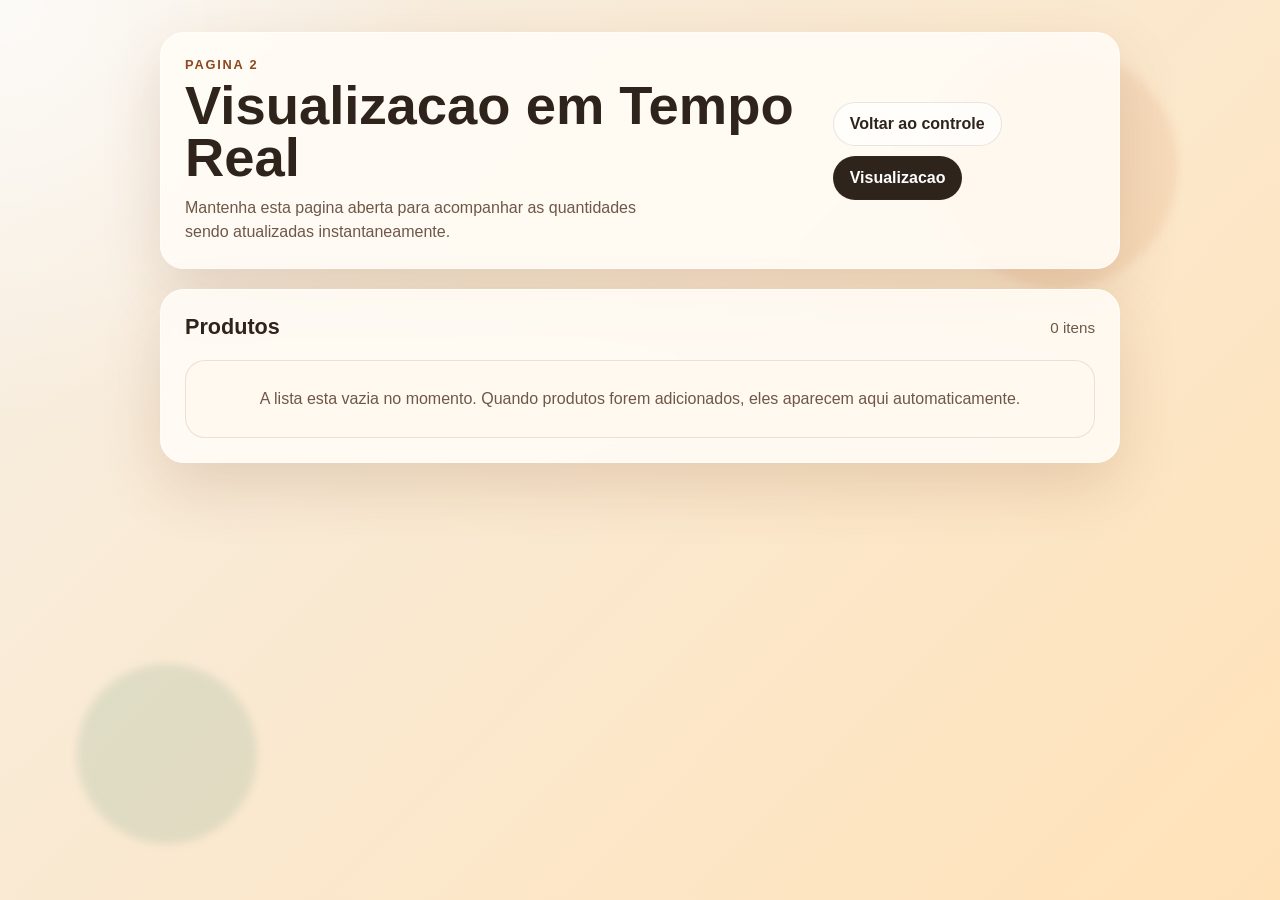
==== visualizacao.html @ 7b587efa "primeiro commit" ====
<!DOCTYPE html>
<html lang="pt-BR">
  <head>
    <meta charset="UTF-8" />
    <meta name="viewport" content="width=device-width, initial-scale=1.0" />
    <title>Visualizacao da Lista</title>
    <link rel="stylesheet" href="styles.css" />
  </head>
  <body>
    <main class="layout">
      <section class="card hero viewer-hero">
        <div>
          <p class="eyebrow">Pagina 2</p>
          <h1>Visualizacao em Tempo Real</h1>
          <p class="lead">
            Mantenha esta pagina aberta para acompanhar as quantidades sendo
            atualizadas instantaneamente.
          </p>
        </div>

        <nav class="nav-links">
          <a class="nav-link" href="index.html">Voltar ao controle</a>
          <a class="nav-link active" href="visualizacao.html">Visualizacao</a>
        </nav>
      </section>

      <section class="card">
        <div class="section-header">
          <h2>Produtos</h2>
          <span id="total-items" class="total-items">0 itens</span>
        </div>
        <div id="viewer-list" class="viewer-list" aria-live="polite"></div>
      </section>
    </main>

    <script src="app.js"></script>
  </body>
</html>
---- styles.css ----
:root {
  --bg: #f6efe5;
  --bg-accent: #ffe2b8;
  --card: rgba(255, 252, 246, 0.88);
  --card-strong: #fff9f0;
  --text: #2f241c;
  --muted: #6e5848;
  --line: rgba(79, 54, 35, 0.12);
  --primary: #c96d38;
  --primary-dark: #8e471e;
  --danger: #b44747;
  --success: #2d7f5e;
  --shadow: 0 24px 60px rgba(116, 65, 29, 0.16);
}

* {
  box-sizing: border-box;
}

body {
  margin: 0;
  min-height: 100vh;
  font-family: "Trebuchet MS", "Segoe UI", sans-serif;
  color: var(--text);
  background:
    radial-gradient(circle at top left, rgba(255, 255, 255, 0.72), transparent 28%),
    linear-gradient(135deg, var(--bg) 0%, var(--bg-accent) 100%);
}

body::before,
body::after {
  content: "";
  position: fixed;
  inset: auto;
  border-radius: 999px;
  pointer-events: none;
  filter: blur(4px);
}

body::before {
  width: 240px;
  height: 240px;
  top: 48px;
  right: 8%;
  background: rgba(201, 109, 56, 0.1);
}

body::after {
  width: 180px;
  height: 180px;
  bottom: 56px;
  left: 6%;
  background: rgba(45, 127, 94, 0.12);
}

.layout {
  width: min(960px, calc(100% - 32px));
  margin: 0 auto;
  padding: 32px 0 48px;
  display: grid;
  gap: 20px;
}

.card {
  background: var(--card);
  border: 1px solid rgba(255, 255, 255, 0.65);
  border-radius: 24px;
  box-shadow: var(--shadow);
  backdrop-filter: blur(10px);
}

.hero,
.form-card,
.card:last-child {
  padding: 24px;
}

.hero {
  display: flex;
  justify-content: space-between;
  gap: 20px;
  align-items: end;
}

.viewer-hero {
  align-items: center;
}

.eyebrow {
  margin: 0 0 8px;
  font-size: 0.8rem;
  font-weight: 700;
  letter-spacing: 0.14em;
  text-transform: uppercase;
  color: var(--primary-dark);
}

h1,
h2,
p {
  margin: 0;
}

h1 {
  font-size: clamp(2rem, 5vw, 3.4rem);
  line-height: 0.96;
}

h2 {
  font-size: 1.35rem;
}

.lead {
  margin-top: 12px;
  max-width: 56ch;
  color: var(--muted);
  line-height: 1.5;
}

.nav-links {
  display: flex;
  gap: 10px;
  flex-wrap: wrap;
}

.nav-link,
button {
  transition:
    transform 160ms ease,
    box-shadow 160ms ease,
    background-color 160ms ease;
}

.nav-link {
  display: inline-flex;
  align-items: center;
  justify-content: center;
  min-height: 44px;
  padding: 0 16px;
  text-decoration: none;
  border-radius: 999px;
  background: rgba(255, 255, 255, 0.72);
  color: var(--text);
  font-weight: 700;
  border: 1px solid var(--line);
}

.nav-link.active {
  background: var(--text);
  color: #fff;
}

.nav-link:hover,
button:hover {
  transform: translateY(-1px);
}

.product-form {
  display: grid;
  gap: 10px;
}

.label {
  font-weight: 700;
  color: var(--muted);
}

.form-row {
  display: grid;
  grid-template-columns: minmax(0, 1fr) auto;
  gap: 12px;
}

input {
  min-height: 50px;
  padding: 0 16px;
  border-radius: 16px;
  border: 1px solid var(--line);
  background: rgba(255, 255, 255, 0.9);
  font: inherit;
  color: var(--text);
}

input:focus,
button:focus,
.icon-button:focus,
.delete-button:focus {
  outline: 3px solid rgba(201, 109, 56, 0.22);
  outline-offset: 2px;
}

button {
  min-height: 50px;
  padding: 0 18px;
  border: 0;
  border-radius: 16px;
  background: var(--primary);
  color: #fff;
  font: inherit;
  font-weight: 700;
  cursor: pointer;
  box-shadow: 0 14px 30px rgba(201, 109, 56, 0.22);
}

.ghost-button {
  background: rgba(180, 71, 71, 0.1);
  color: var(--danger);
  box-shadow: none;
}

.section-header {
  display: flex;
  justify-content: space-between;
  gap: 16px;
  align-items: center;
  margin-bottom: 20px;
}

.product-list,
.viewer-list {
  display: grid;
  gap: 14px;
}

.product-item,
.viewer-item,
.empty-state {
  border-radius: 20px;
  border: 1px solid var(--line);
  background: var(--card-strong);
}

.product-item,
.viewer-item {
  padding: 16px;
}

.product-item {
  display: grid;
  grid-template-columns: minmax(0, 1fr) auto auto;
  gap: 14px;
  align-items: center;
}

.product-info,
.viewer-info {
  min-width: 0;
}

.product-name,
.viewer-name {
  font-size: 1.05rem;
  font-weight: 800;
  word-break: break-word;
}

.product-meta,
.viewer-meta,
.total-items {
  color: var(--muted);
  font-size: 0.95rem;
}

.quantity-controls {
  display: inline-flex;
  align-items: center;
  gap: 10px;
  padding: 6px;
  border-radius: 999px;
  background: rgba(201, 109, 56, 0.08);
}

.icon-button,
.delete-button {
  width: 42px;
  height: 42px;
  min-height: auto;
  padding: 0;
  border-radius: 50%;
  box-shadow: none;
}

.icon-button {
  background: #fff;
  color: var(--primary-dark);
  border: 1px solid rgba(201, 109, 56, 0.18);
}

.delete-button {
  background: rgba(180, 71, 71, 0.12);
  color: var(--danger);
}

.quantity-value {
  min-width: 42px;
  text-align: center;
  font-size: 1.1rem;
  font-weight: 800;
}

.viewer-item {
  display: flex;
  justify-content: space-between;
  gap: 14px;
  align-items: center;
}

.viewer-badge {
  display: inline-flex;
  align-items: center;
  justify-content: center;
  min-width: 74px;
  min-height: 52px;
  padding: 0 14px;
  border-radius: 18px;
  background: linear-gradient(135deg, var(--success), #44a67e);
  color: #fff;
  font-size: 1.35rem;
  font-weight: 800;
}

.empty-state {
  padding: 26px 20px;
  text-align: center;
  color: var(--muted);
  line-height: 1.5;
}

@media (max-width: 720px) {
  .layout {
    width: min(100% - 20px, 960px);
    padding-top: 20px;
  }

  .hero,
  .product-item,
  .viewer-item,
  .section-header,
  .form-row {
    grid-template-columns: 1fr;
    display: grid;
  }

  .hero,
  .viewer-item {
    align-items: start;
  }

  .quantity-controls {
    justify-content: center;
  }

  .delete-button,
  .ghost-button,
  button,
  .nav-link {
    width: 100%;
  }
}
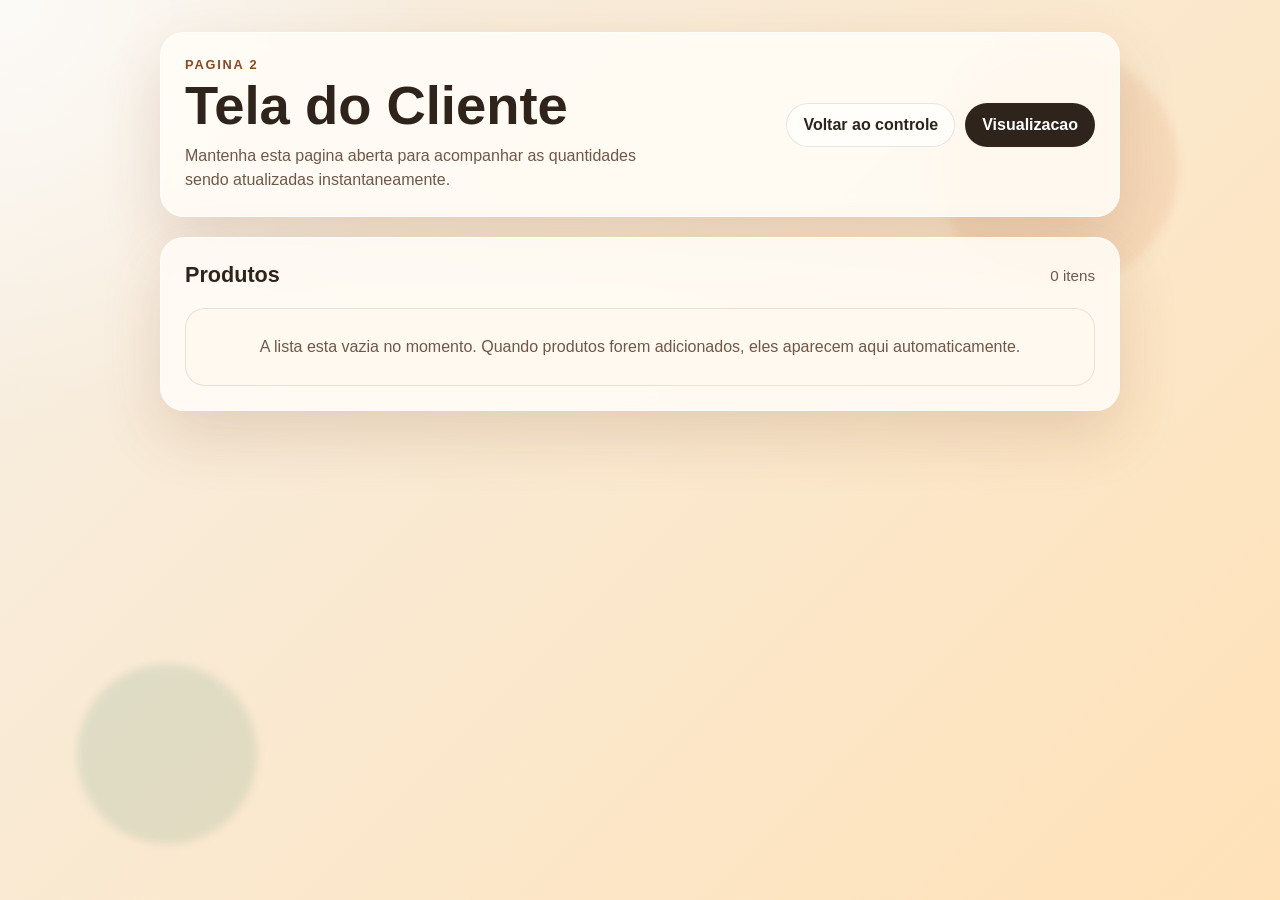
==== commit f3403983: "Troca de textos" ====
--- a/visualizacao.html
+++ b/visualizacao.html
@@ -11,7 +11,7 @@
       <section class="card hero viewer-hero">
         <div>
           <p class="eyebrow">Pagina 2</p>
-          <h1>Visualizacao em Tempo Real</h1>
+          <h1>Tela do Cliente</h1>
           <p class="lead">
             Mantenha esta pagina aberta para acompanhar as quantidades sendo
             atualizadas instantaneamente.
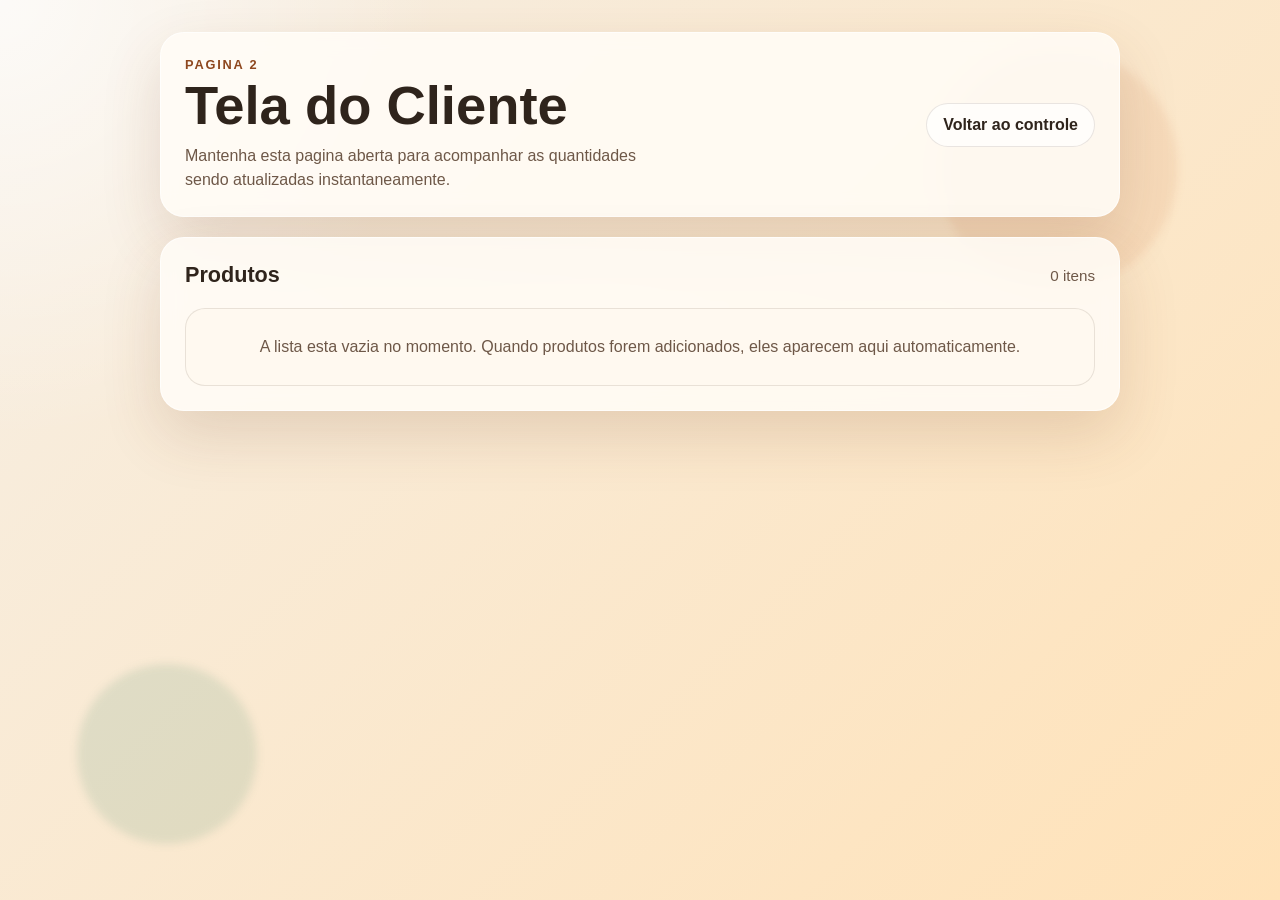
==== commit 1798a3b3: "Retirada do botao da tela de vizualizacao" ====
--- a/visualizacao.html
+++ b/visualizacao.html
@@ -20,7 +20,7 @@
 
         <nav class="nav-links">
           <a class="nav-link" href="index.html">Voltar ao controle</a>
-          <a class="nav-link active" href="visualizacao.html">Visualizacao</a>
+          <!-- <a class="nav-link active" href="visualizacao.html">Visualizacao</a> -->
         </nav>
       </section>
 
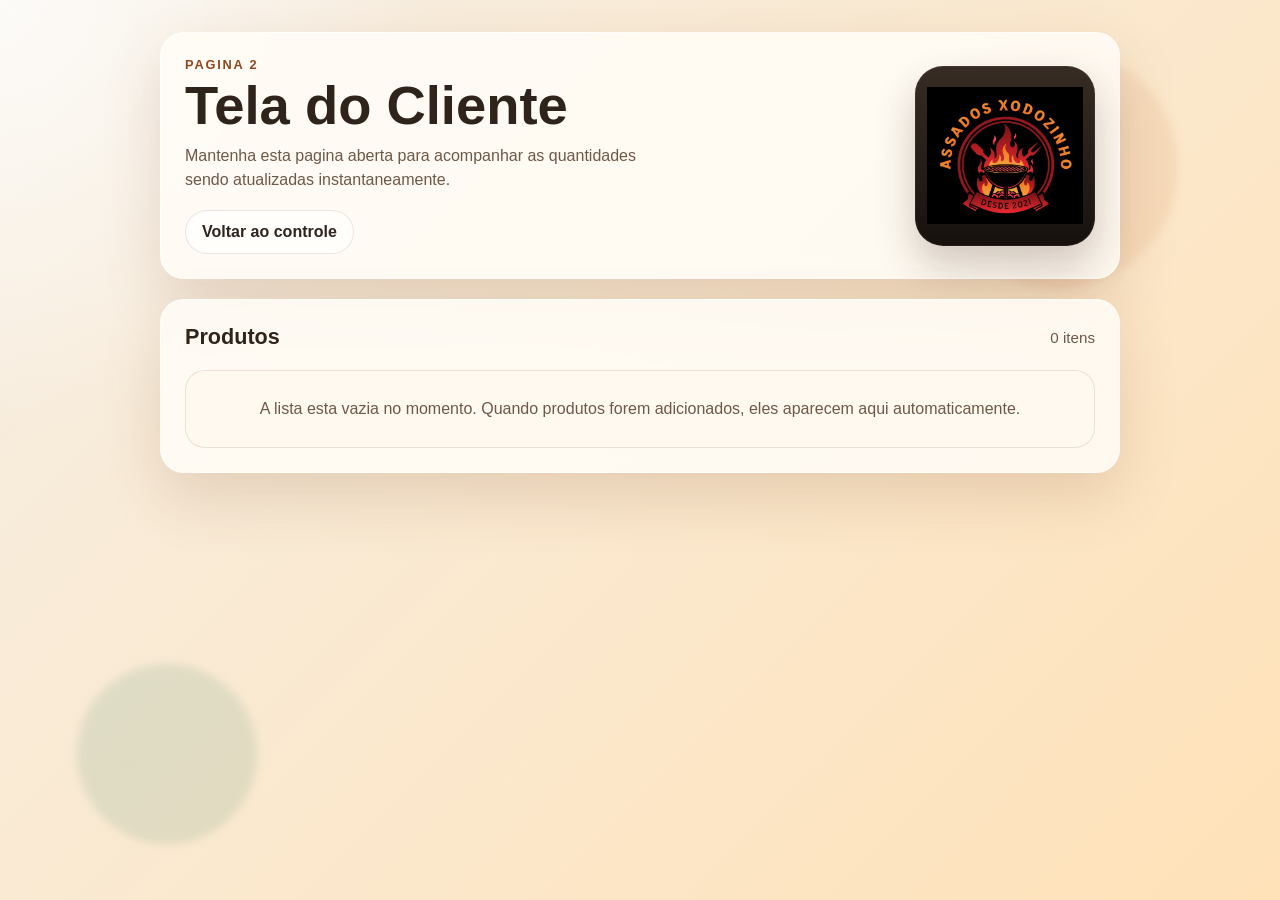
==== commit f04c9706: "Adição de logotipo do xodozinho Co-authored-by: Copilot <copilot@github.com>" ====
--- a/visualizacao.html
+++ b/visualizacao.html
@@ -3,25 +3,35 @@
   <head>
     <meta charset="UTF-8" />
     <meta name="viewport" content="width=device-width, initial-scale=1.0" />
-    <title>Visualizacao da Lista</title>
+    <title>Visualizacao da Lista - Frango Xodozinho</title>
     <link rel="stylesheet" href="styles.css" />
   </head>
   <body>
     <main class="layout">
       <section class="card hero viewer-hero">
-        <div>
+        <div class="hero-copy">
           <p class="eyebrow">Pagina 2</p>
           <h1>Tela do Cliente</h1>
           <p class="lead">
             Mantenha esta pagina aberta para acompanhar as quantidades sendo
             atualizadas instantaneamente.
           </p>
+
+          <nav class="nav-links">
+            <a class="nav-link" href="index.html">Voltar ao controle</a>
+            <!-- <a class="nav-link active" href="visualizacao.html">Visualizacao</a> -->
+          </nav>
         </div>
 
-        <nav class="nav-links">
-          <a class="nav-link" href="index.html">Voltar ao controle</a>
-          <!-- <a class="nav-link active" href="visualizacao.html">Visualizacao</a> -->
-        </nav>
+        <div class="hero-side">
+          <div class="brand-badge">
+            <img
+              class="brand-logo"
+              src="assets/logoXodozinho.jpeg"
+              alt="Logo Assados Xodozinho"
+            />
+          </div>
+        </div>
       </section>
 
       <section class="card">
--- a/styles.css
+++ b/styles.css
@@ -82,8 +82,39 @@
   align-items: end;
 }
 
+.hero-copy {
+  flex: 1 1 420px;
+}
+
+.hero-side {
+  display: flex;
+  align-items: center;
+  flex: 0 0 auto;
+}
+
 .viewer-hero {
   align-items: center;
+}
+
+.brand-badge {
+  display: grid;
+  place-items: center;
+  width: clamp(140px, 18vw, 180px);
+  aspect-ratio: 1;
+  padding: 12px;
+  border-radius: 28px;
+  background:
+    linear-gradient(180deg, rgba(47, 36, 28, 0.96), rgba(18, 12, 9, 0.98));
+  box-shadow:
+    inset 0 0 0 1px rgba(255, 255, 255, 0.06),
+    0 20px 40px rgba(47, 24, 11, 0.22);
+}
+
+.brand-logo {
+  display: block;
+  width: 100%;
+  height: 100%;
+  object-fit: contain;
 }
 
 .eyebrow {
@@ -119,6 +150,7 @@
 
 .nav-links {
   display: flex;
+  margin-top: 18px;
   gap: 10px;
   flex-wrap: wrap;
 }
@@ -346,6 +378,16 @@
     align-items: start;
   }
 
+  .hero-side {
+    width: 100%;
+    justify-content: center;
+  }
+
+  .brand-badge {
+    width: min(100%, 190px);
+    margin: 0 auto;
+  }
+
   .quantity-controls {
     justify-content: center;
   }
